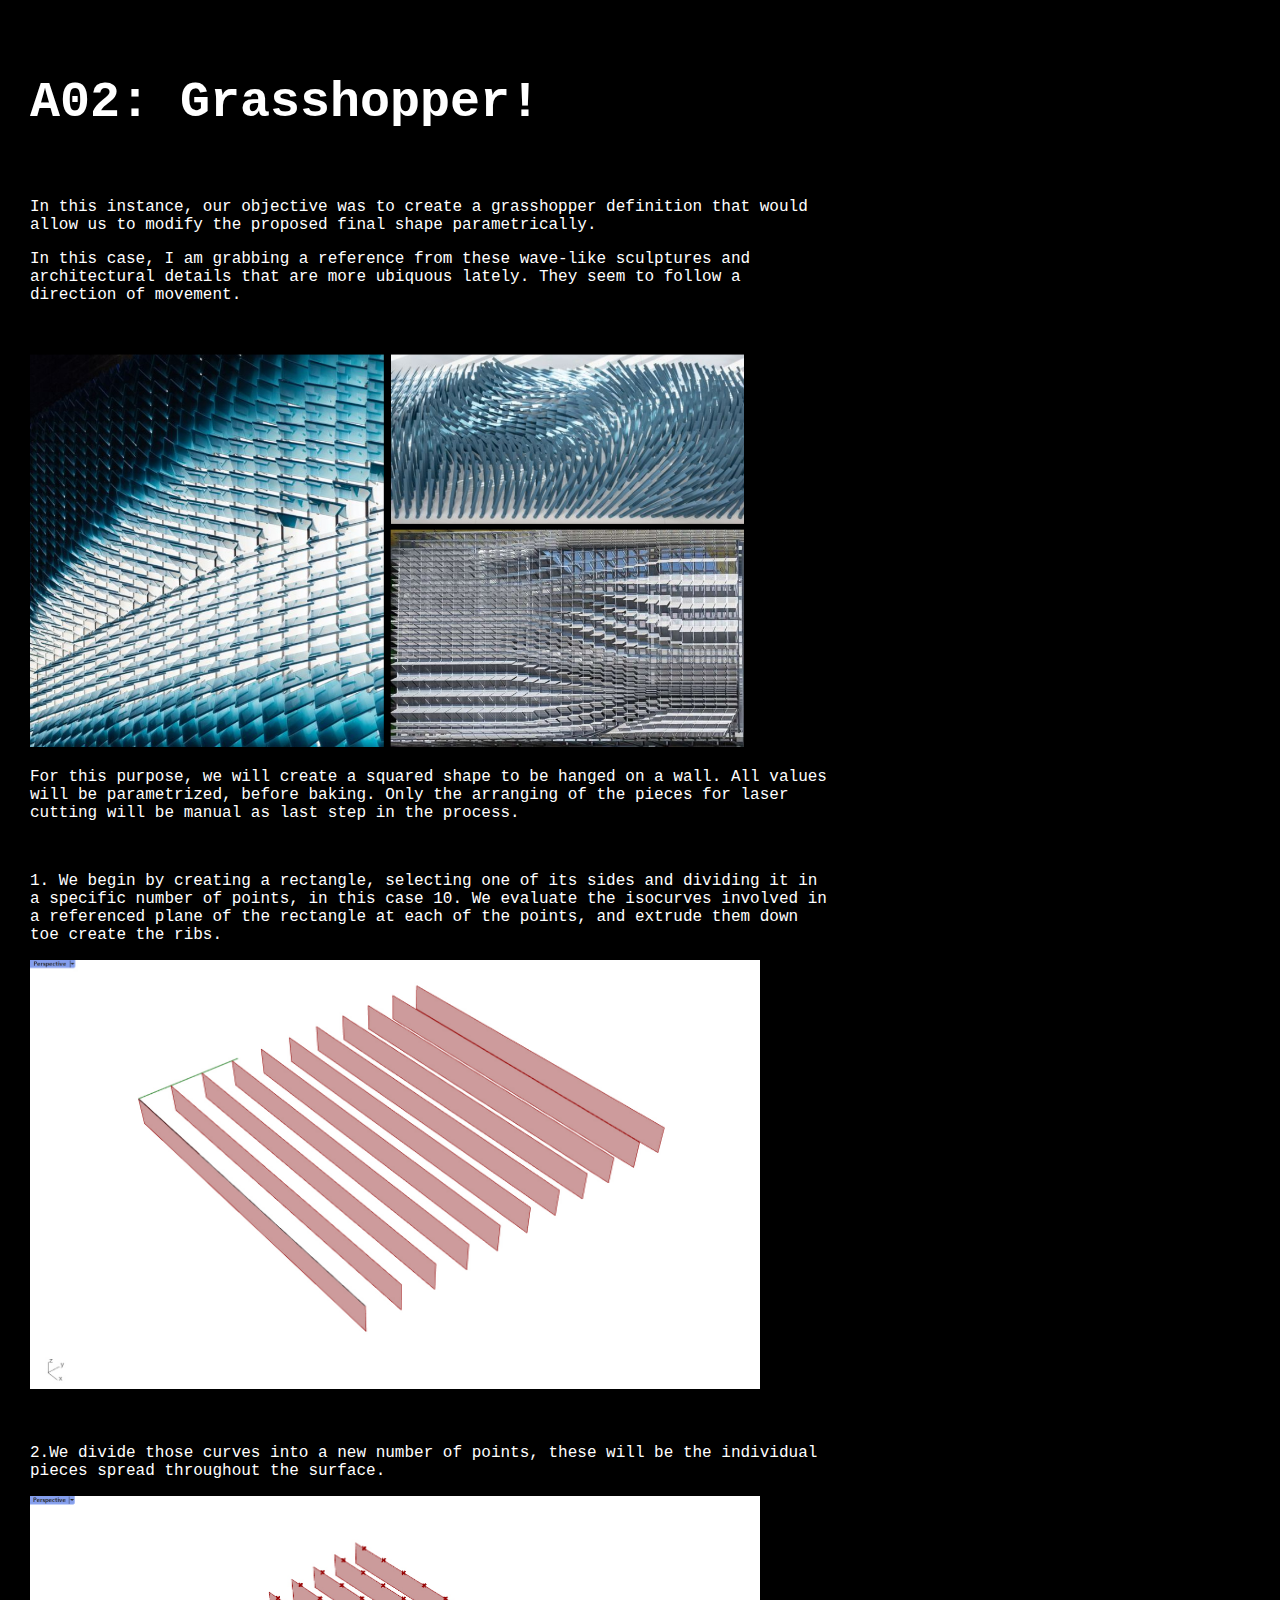
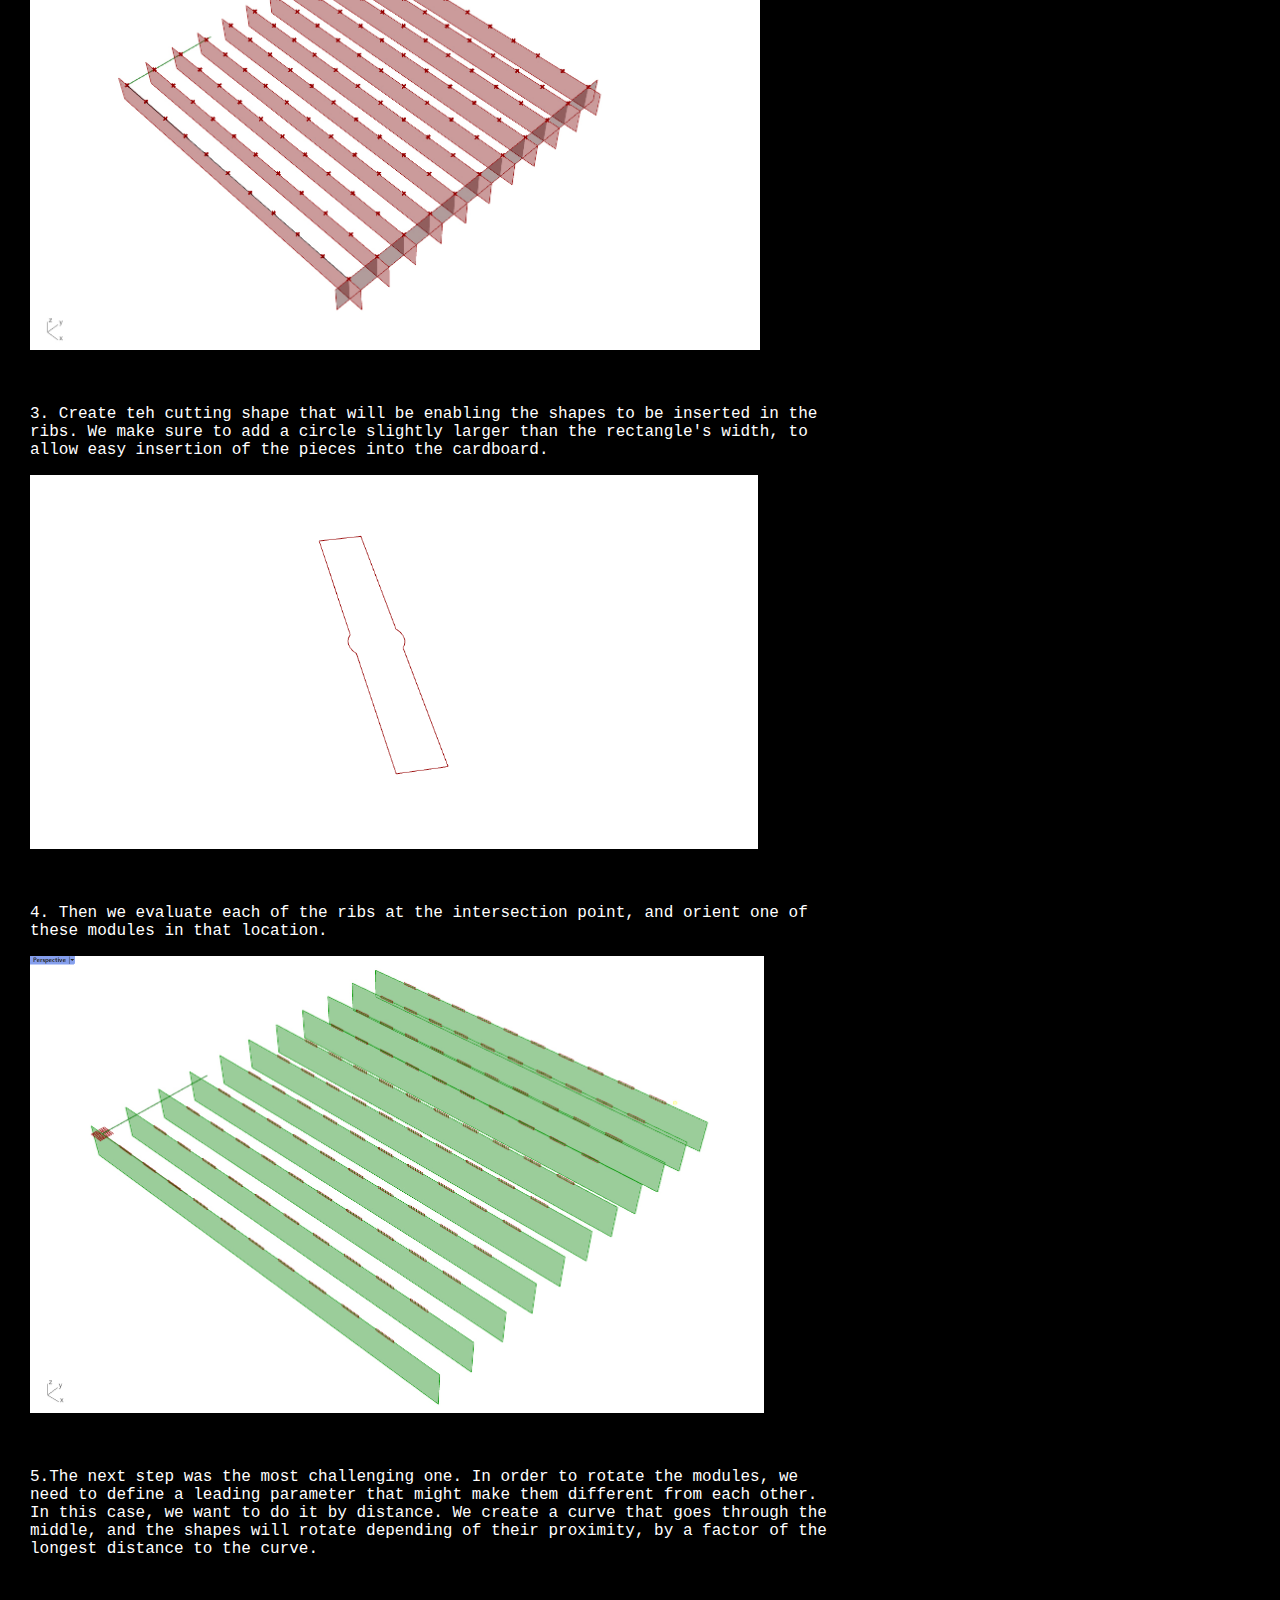
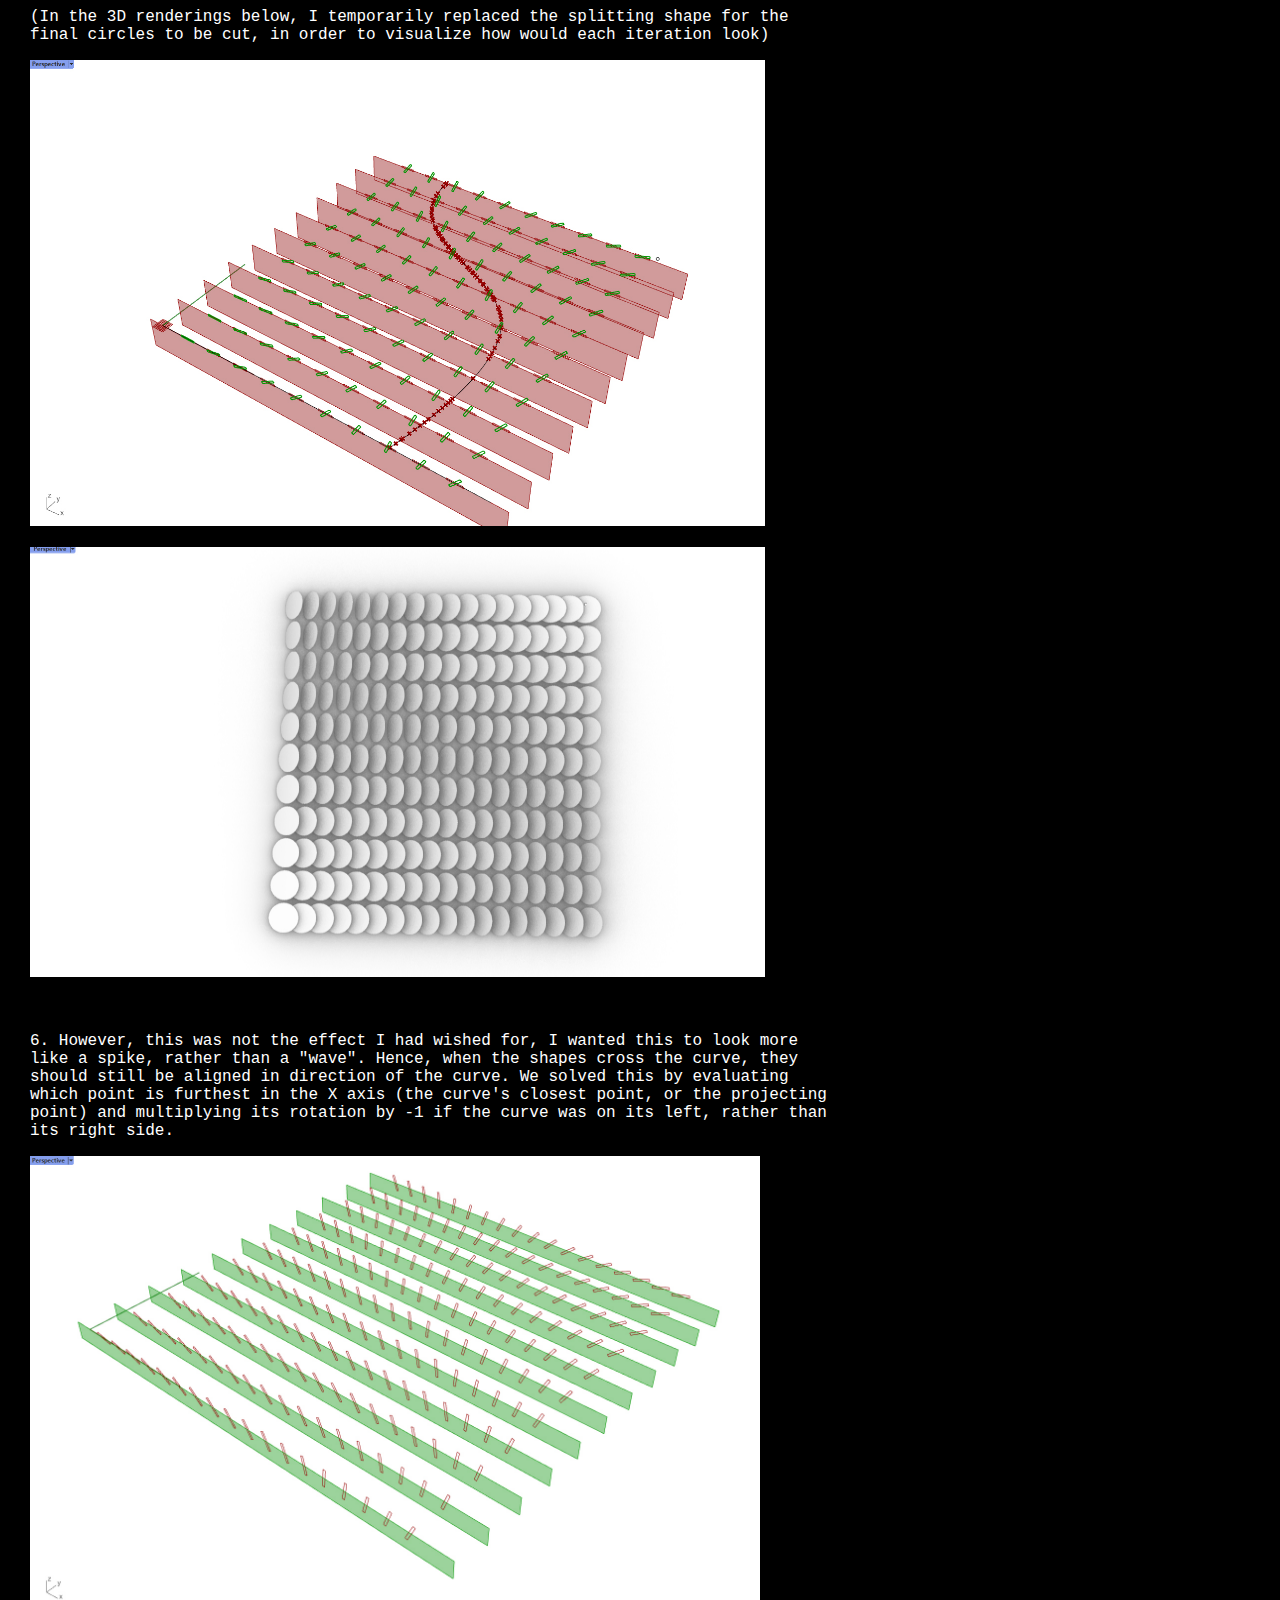
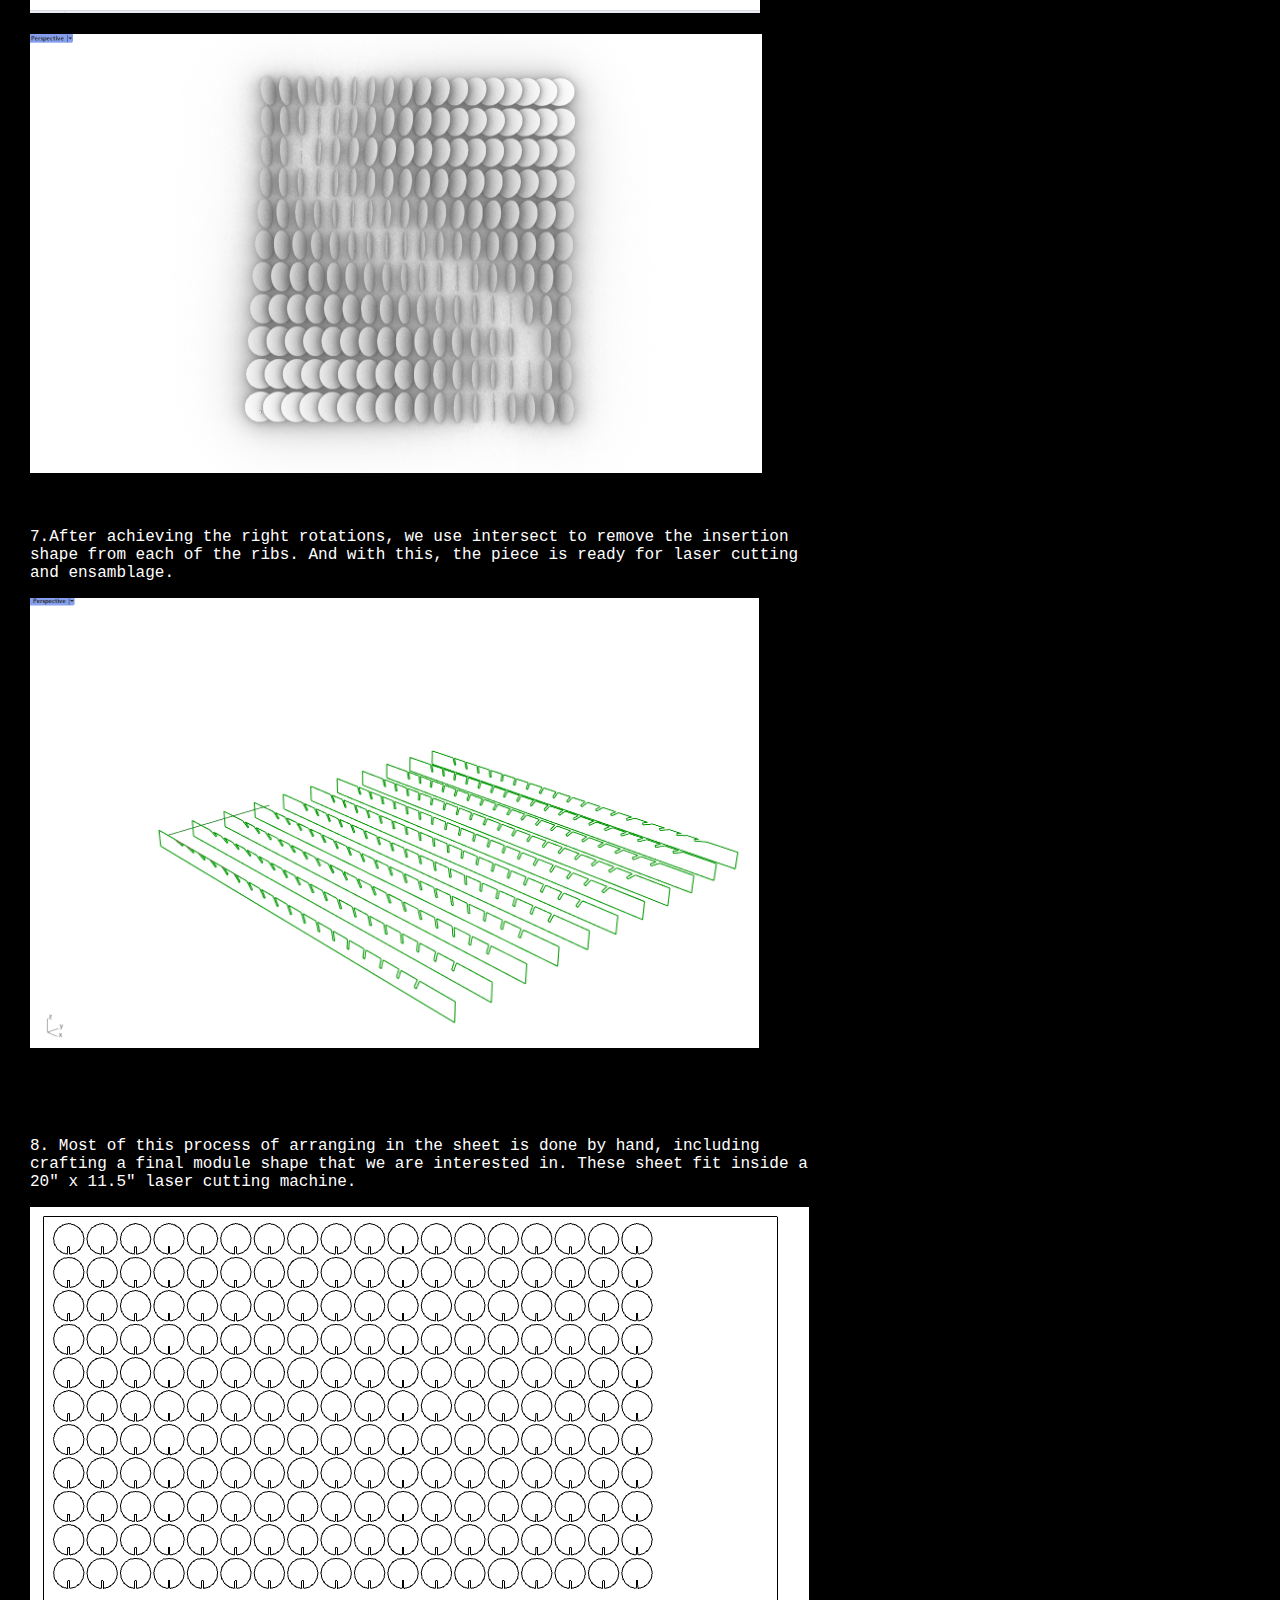
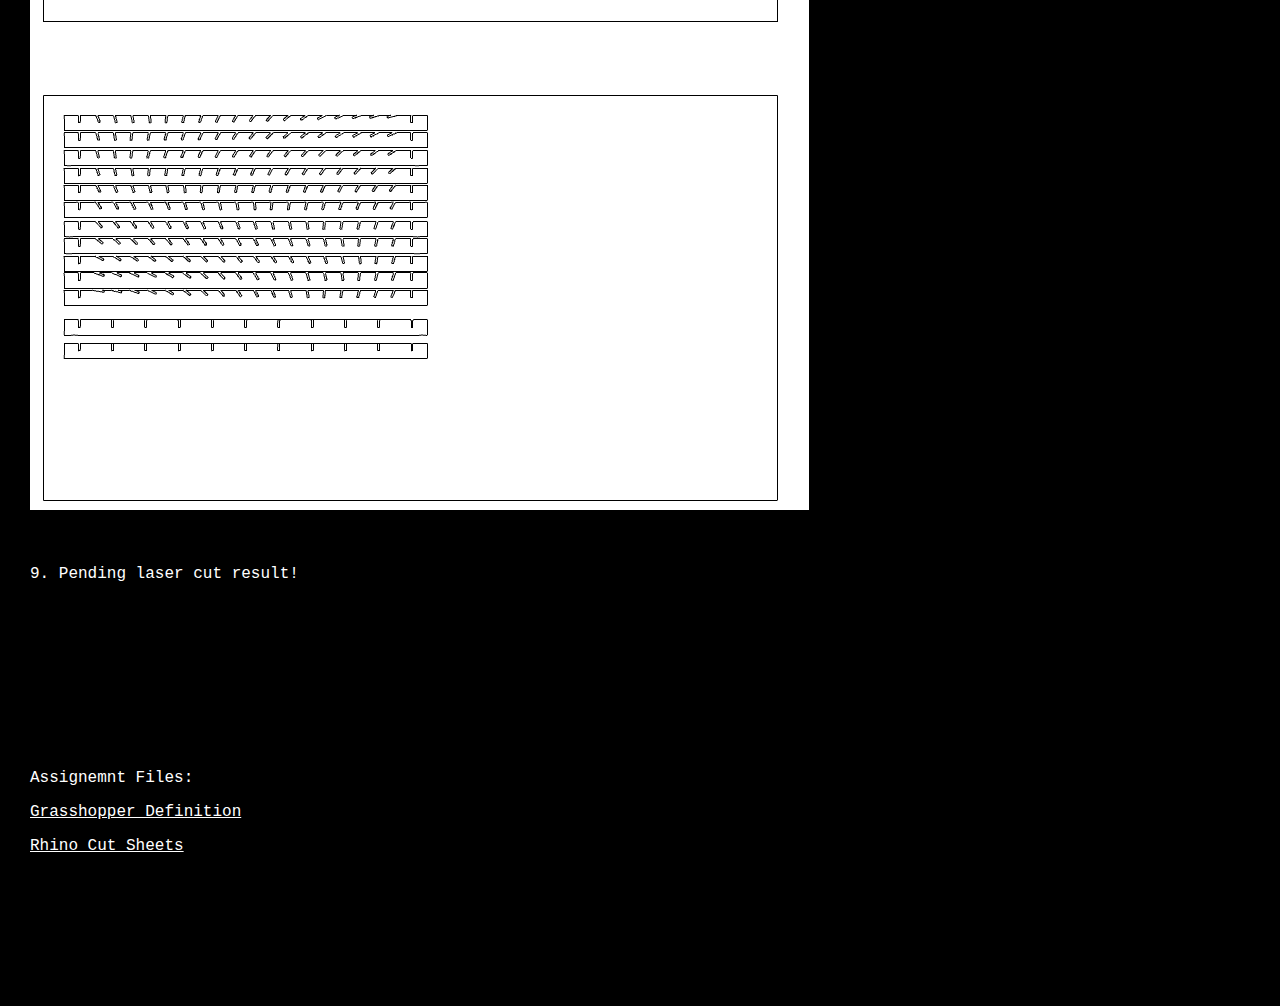
==== assignment2.html @ 7837dbb8 "Completed A2 upload _ pending A1" ====
<!DOCTYPE html> 
<html> 
    <head> 
        <meta charset="utf-8"> 
        <meta name="viewport" content="width=device-width, maximum-scale=1.0" />

        <title>Example Student's HCDE 439 Physical Computing Page!</title> 

        <link href="style.css" media="screen" rel="stylesheet" type="text/css" />

    </head> 
    <body> 

        <div class="header">
          <h1>A02: Grasshopper!</h1>
          <p>&nbsp;</p>
            <p>In this instance, our objective was to create a grasshopper definition that would allow us to modify the proposed final shape parametrically. </p>
            <p>In this case, I am grabbing a reference from these wave-like sculptures and architectural details that are more ubiquous lately. They seem to follow a direction of movement.</p>
            <p>&nbsp;</p>
            <p></a>
            <img src="A2/A02_A2_reference.jpg" width="714" height="393" alt=""/></p>
            <p>For this purpose, we will create a squared shape to be hanged on a wall. All values will be parametrized, before baking. Only the arranging of the pieces for laser cutting will be manual as last step in the process.</p>
            <p>&nbsp;</p>
            <p>1. We begin by creating a rectangle, selecting one of its sides and dividing it in a specific number of points, in this case 10. We evaluate the isocurves involved in a referenced plane of the rectangle at each of the points, and extrude them down toe create the ribs.</p>
            <p><img src="A2/A02_03.jpg" width="730" height="429" alt=""/></p>
            <p>&nbsp;</p>
            <p>2.We divide those curves into a new number of points, these will be the individual pieces spread throughout the surface.</p>
            <p><img src="A2/A02_04.jpg" width="730" height="454" alt=""/></p>
            <p>&nbsp;</p>
          <p>3. Create teh cutting shape that will be enabling the shapes to be inserted in the ribs. We make sure to add a circle slightly larger than the rectangle's width, to allow easy insertion of the pieces into the cardboard.</p>
            <p><img src="A2/A00.png" width="728" height="374" alt=""/></p>
          <p>&nbsp;</p>
          <p>4. Then we evaluate each of the ribs at the intersection point, and orient one of these modules in that location.</p>
          <p><img src="A2/A02_06.jpg" width="734" height="457" alt=""/></p>
          <p>&nbsp;</p>
          <p>5.The next step was the most challenging one. In order to rotate the modules, we need to define a leading parameter that might make them different from each other. In this case, we want to do it by distance. We create a curve that goes through the middle, and the shapes will rotate depending of their proximity, by a factor of the longest distance to the curve.</p>
          <p>&nbsp;</p>
          <p>(In the 3D renderings below, I temporarily replaced the splitting shape for the final circles to be cut, in order to visualize how would each iteration look)</p>
          <p><img src="A2/A02_07.jpg" width="735" height="466" alt=""/></p>
          <p><img src="A2/A02_08.jpg" width="735" height="430" alt=""/></p>
          <p>&nbsp;</p>
          <p>6. However, this was not the effect I had wished for, I wanted this to look more like a spike, rather than a &quot;wave&quot;. Hence, when the shapes cross the curve, they should still be aligned in direction of the curve. We solved this by evaluating which point is furthest in the X axis (the curve's closest point, or the projecting point) and multiplying its rotation by -1 if the curve was on its left, rather than its right side.</p>
          <p><img src="A2/A02_10.jpg" width="730" height="457" alt=""/></p>
          <p><img src="A2/A02_09.jpg" width="732" height="439" alt=""/></p>
          <p>&nbsp;</p>
          <p>7.After achieving the right rotations, we use intersect to remove the insertion shape from each of the ribs. And with this, the piece is ready for laser cutting and ensamblage.</p>
          <p><img src="A2/A02_11.jpg" width="729" height="450" alt=""/></p>
          <p>&nbsp;</p>
          <p>&nbsp;</p>
          <p>8. Most of this process of arranging in the sheet is done by hand, including crafting a final module shape that we are interested in. These sheet fit inside a 20&quot; x 11.5&quot; laser cutting machine.</p>
          <p><img src="A2/CutSheet.png" width="779" height="903" alt=""/></p>
          <p>&nbsp;</p>
          <p>9. Pending laser cut result!</p>
          <p>&nbsp;</p>
          <p>&nbsp;</p>
          <p>&nbsp;</p>
          <p>&nbsp;</p>
          <p>&nbsp;</p>
          <p>Assignemnt Files:</p>
          <p><a href="A2/A2_GH Script_Rodrigo Tarriba.gh">Grasshopper Definition</a></p>
          <p><a href="A2/A2_CutSheet_RodrigoTarriba.3dm">Rhino Cut Sheets</a></p>
        </div>
        
    </body>
</html>
---- style.css ----
Awesome code
html, body {
    padding: 0 0 0 0;
    margin-top: 10px;
    margin-right: 0px;
    margin-left: 0px;
    margin-bottom: 105px;
    font-family: Consolas, "Andale Mono", "Lucida Console", "Lucida Sans Typewriter", Monaco, "Courier New", monospace;
	background: #000000;
}

h1,h2,h3,h4 {
    font-family: Consolas, "Andale Mono", "Lucida Console", "Lucida Sans Typewriter", Monaco, "Courier New", monospace;
    color: #FFFFFF;
  }


a {
    color: #FFFFFF;
}

.header {
  color: #fff;
  width: 800px;
  height: 200
	  px;
  padding: 30px 30px 30px;
}

.header h1 {
  font-size: 50px;
  }

.assignment {
  font-size: 12px;
  line-height: 24px;
  font-family: 'Helvetica', 'Arial', 'Sans';
  padding: 5px 5px 5px 5px;
  width: 200px;
  height: 350px;
  float: left;

}

.bigletter{
  font-size: 36px;
  font-family: 'Helvetica'
}


.assignment a {
    color: #000;
    text-decoration: none;
}

.assignment a:hover {
    background: #F06;
    color: #FFFFFF;
    text-decoration: none;
}


.footer {
    width: 1100px;
    float: left;
    padding: 300px 0px 30px 30px;
}

.widebody {
    width: 800px;
    padding: 0px 30px 30px 30px;
}

.widebody a {
}

.widebody a:hover {
  background: #F06;
  color: #fff;
  text-decoration: none;
}
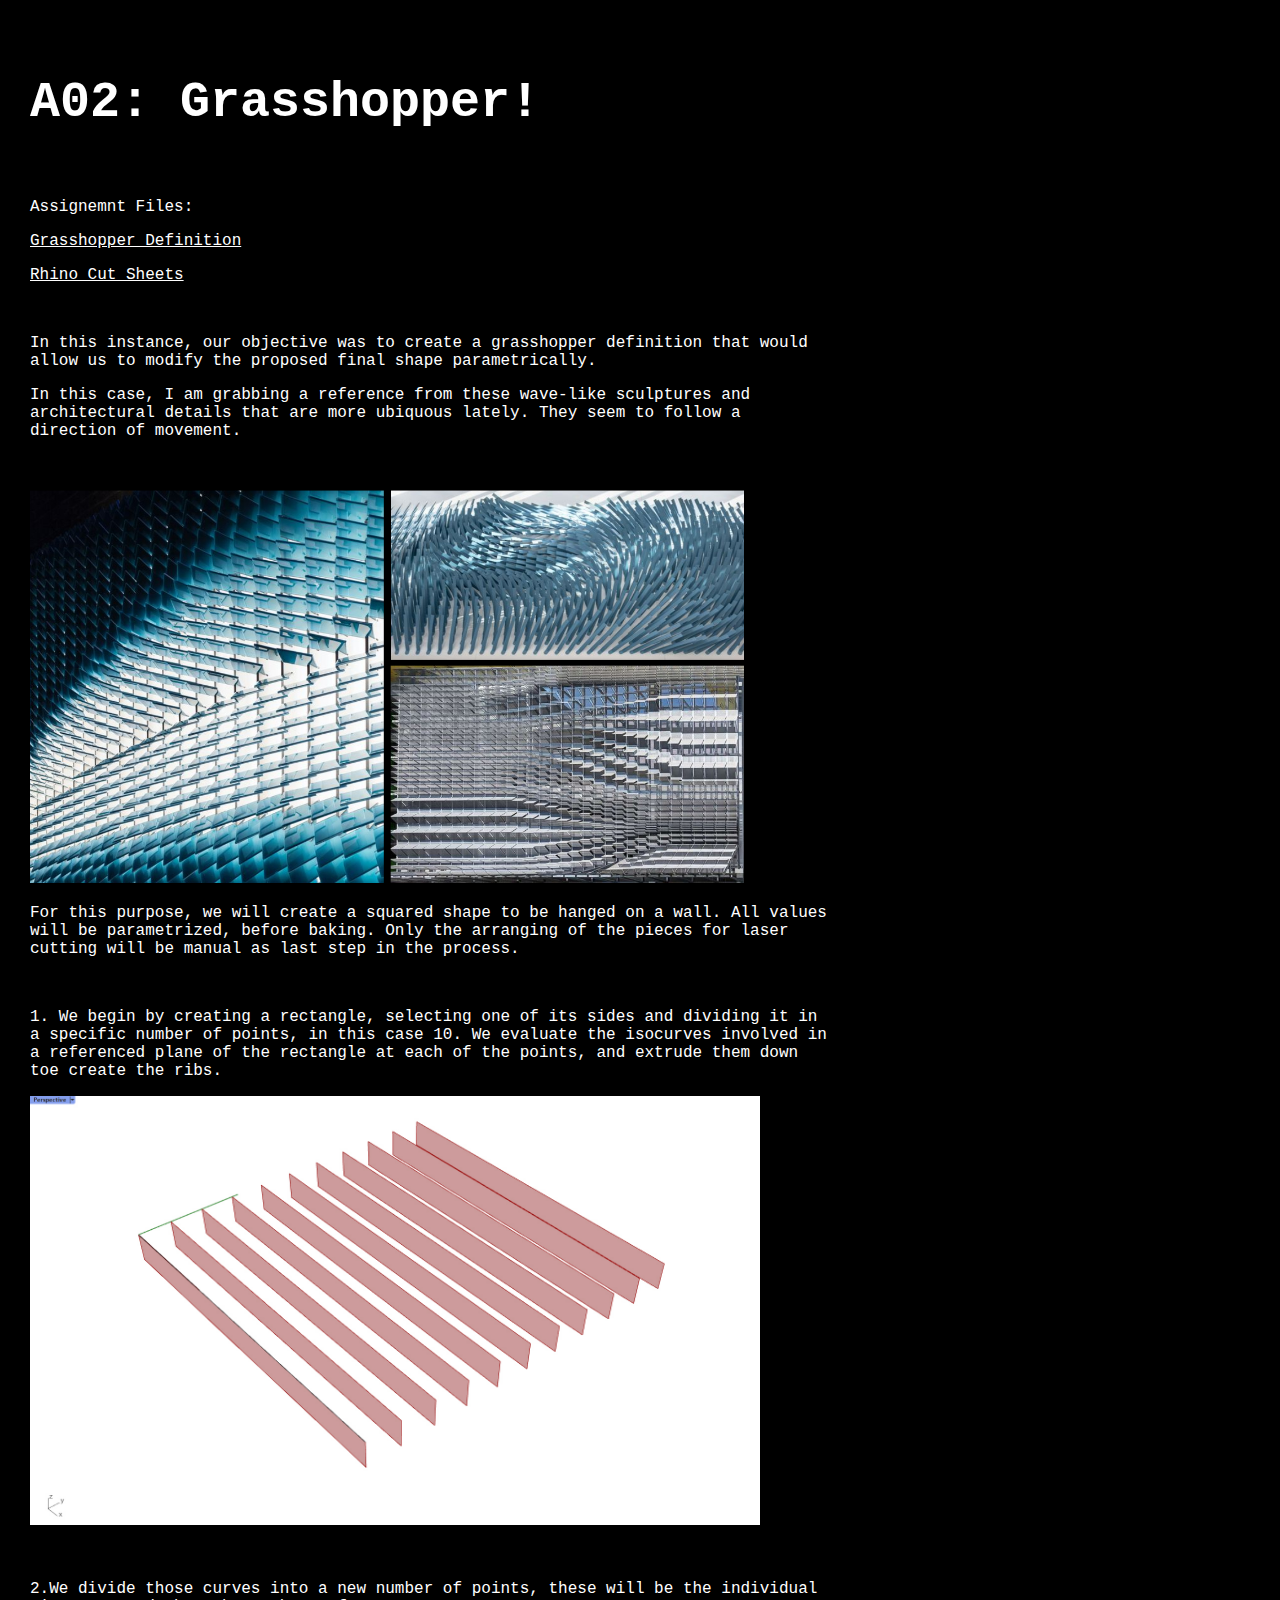
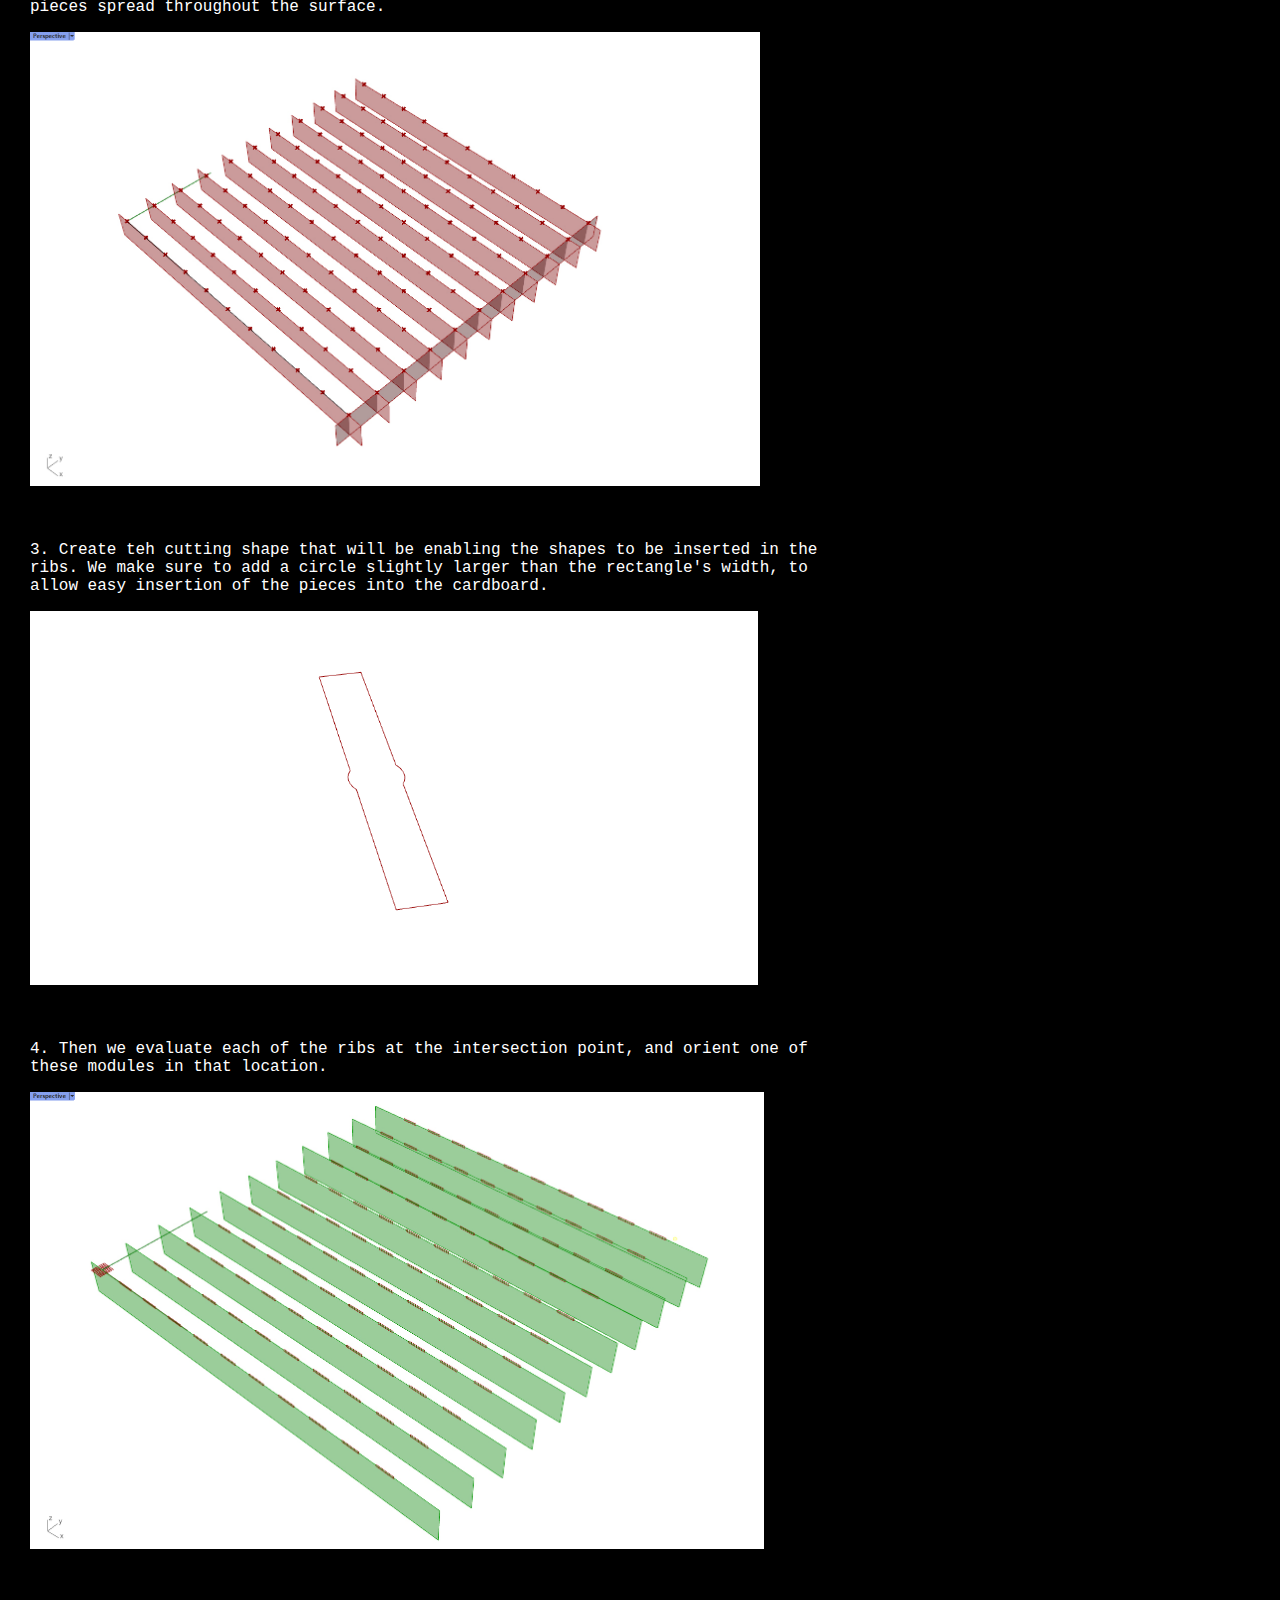
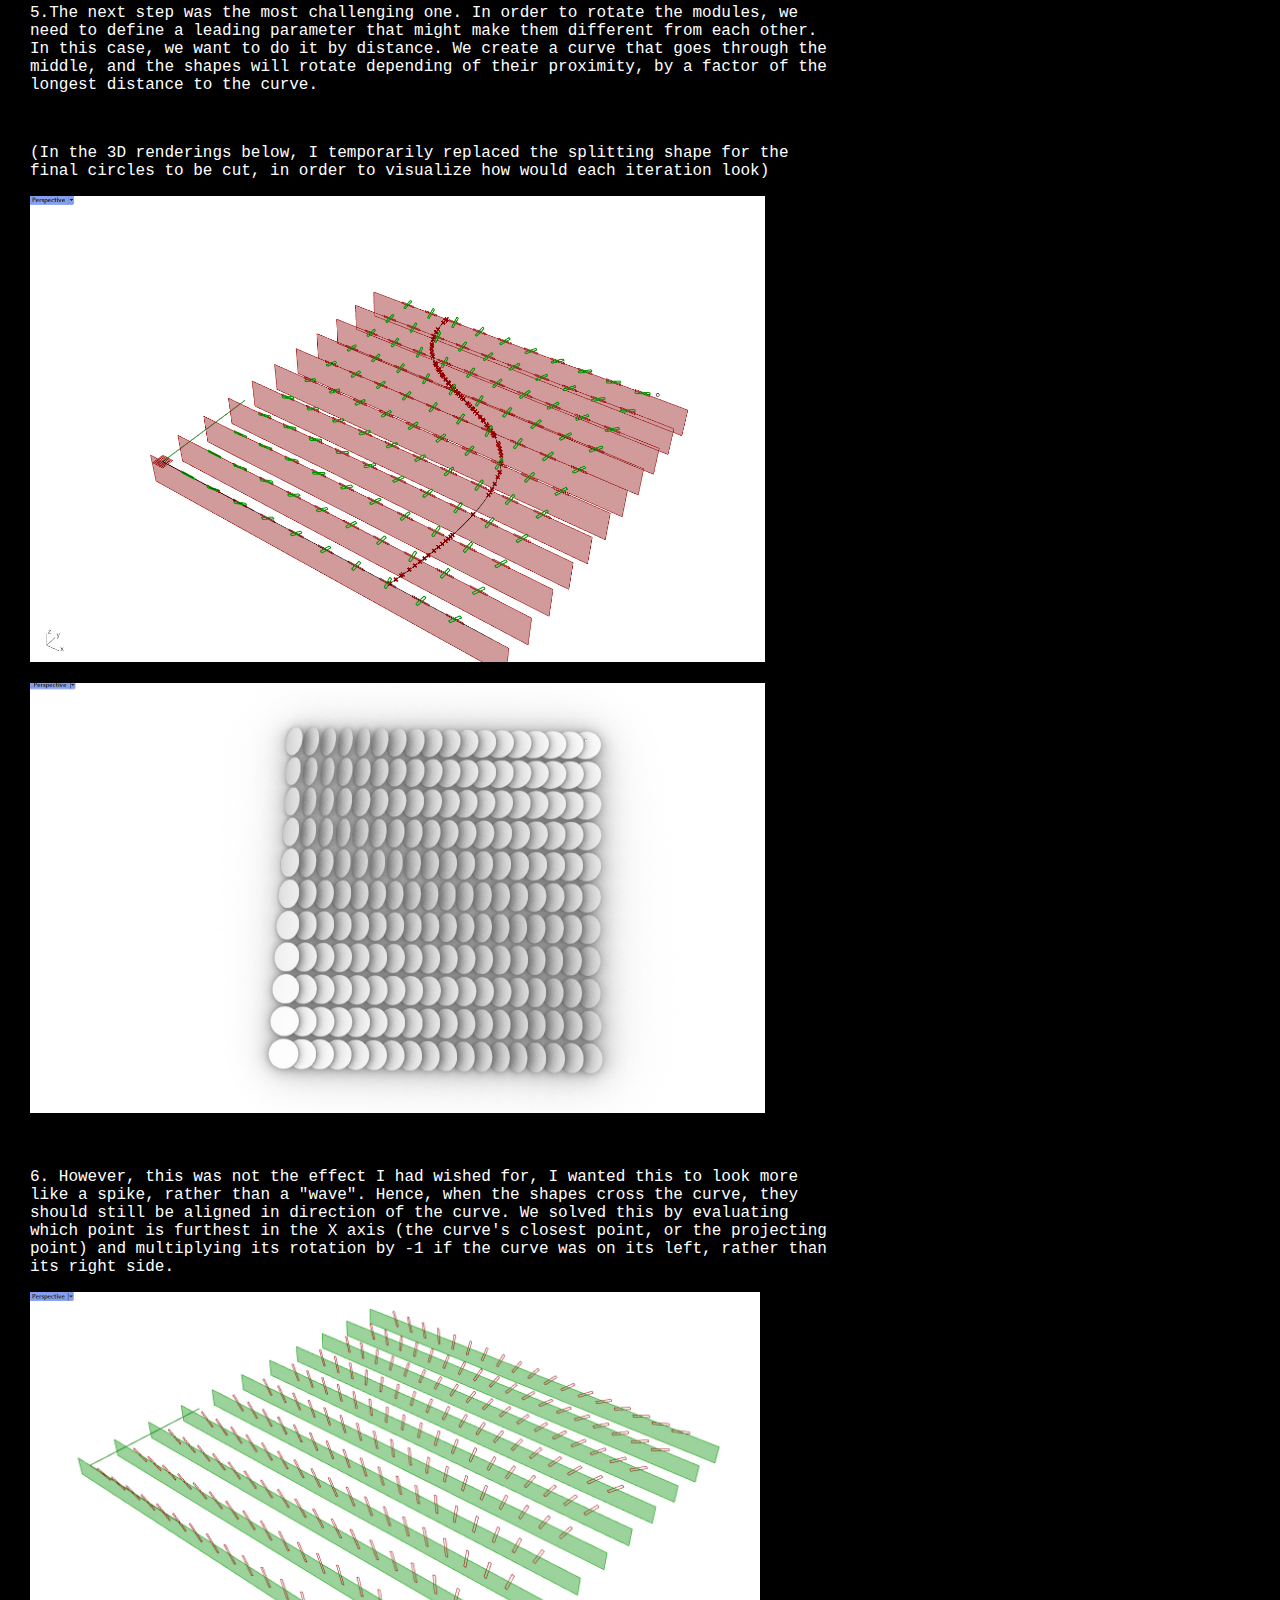
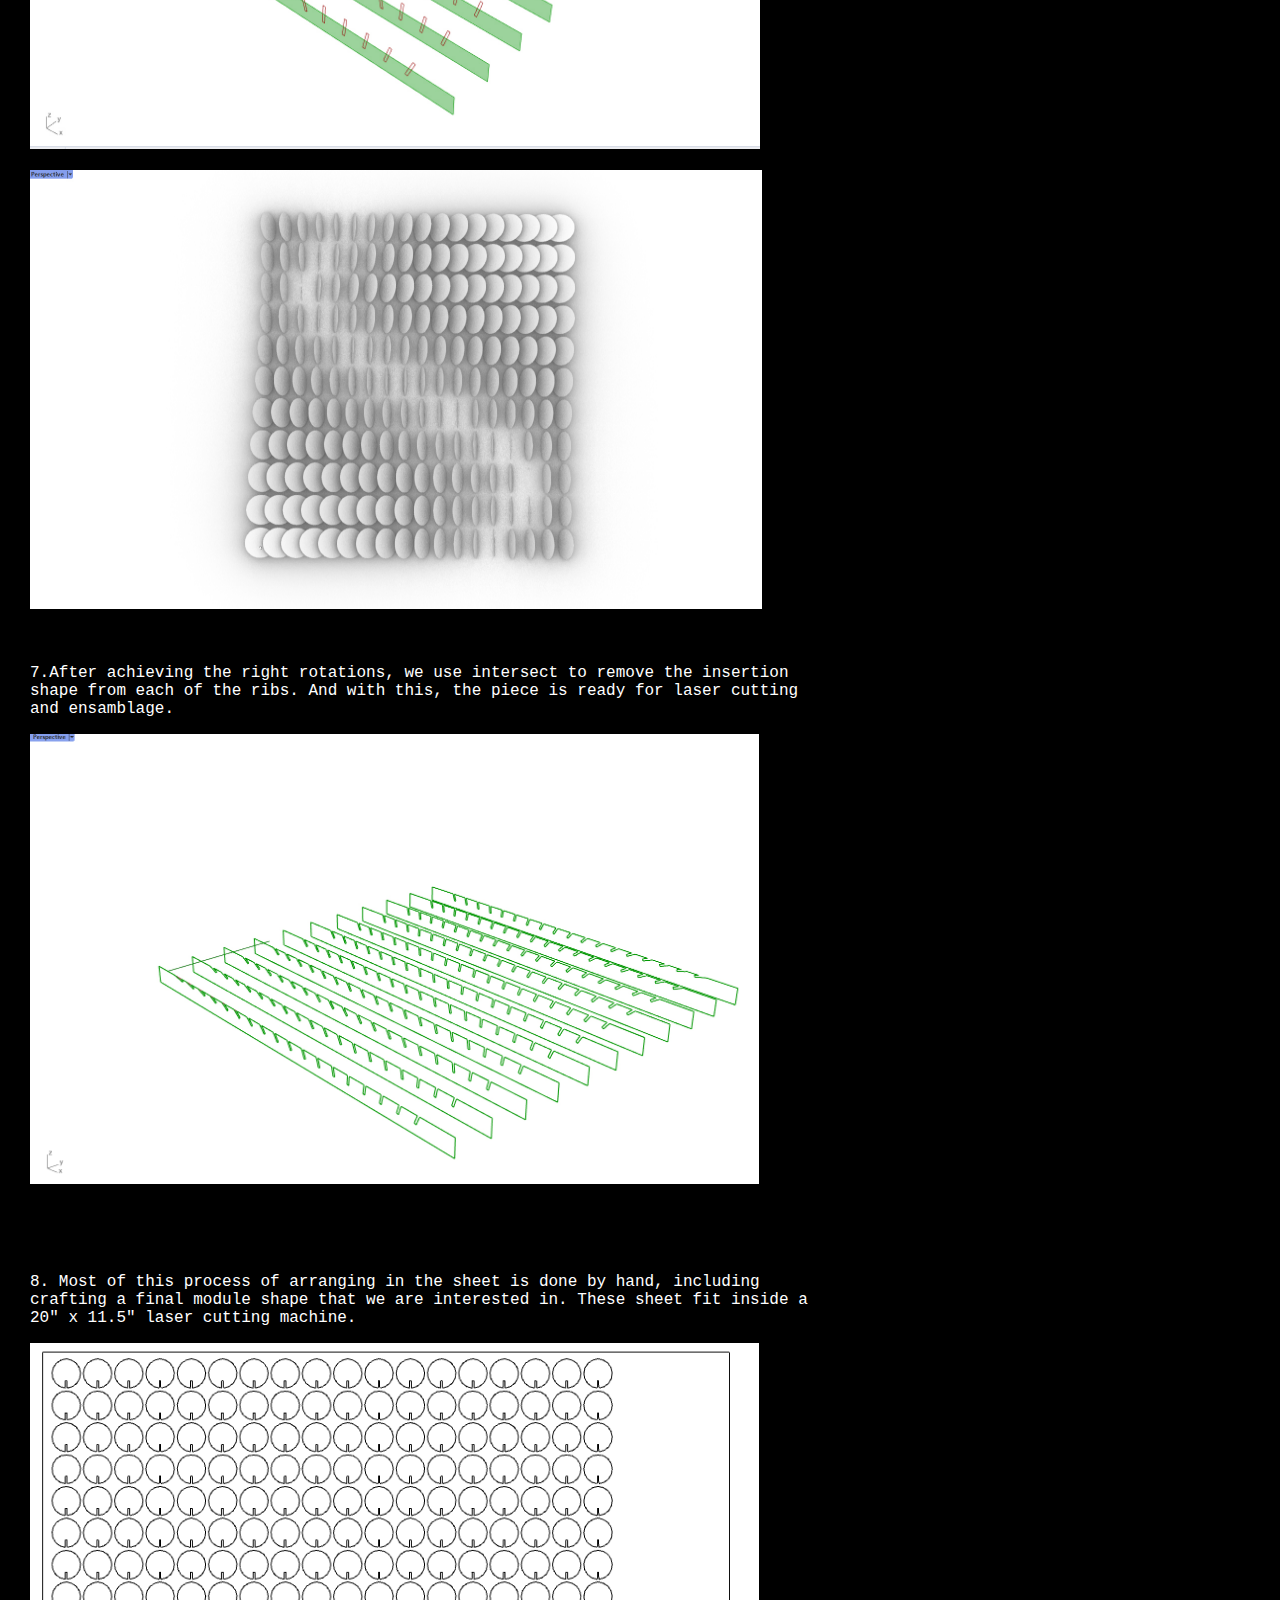
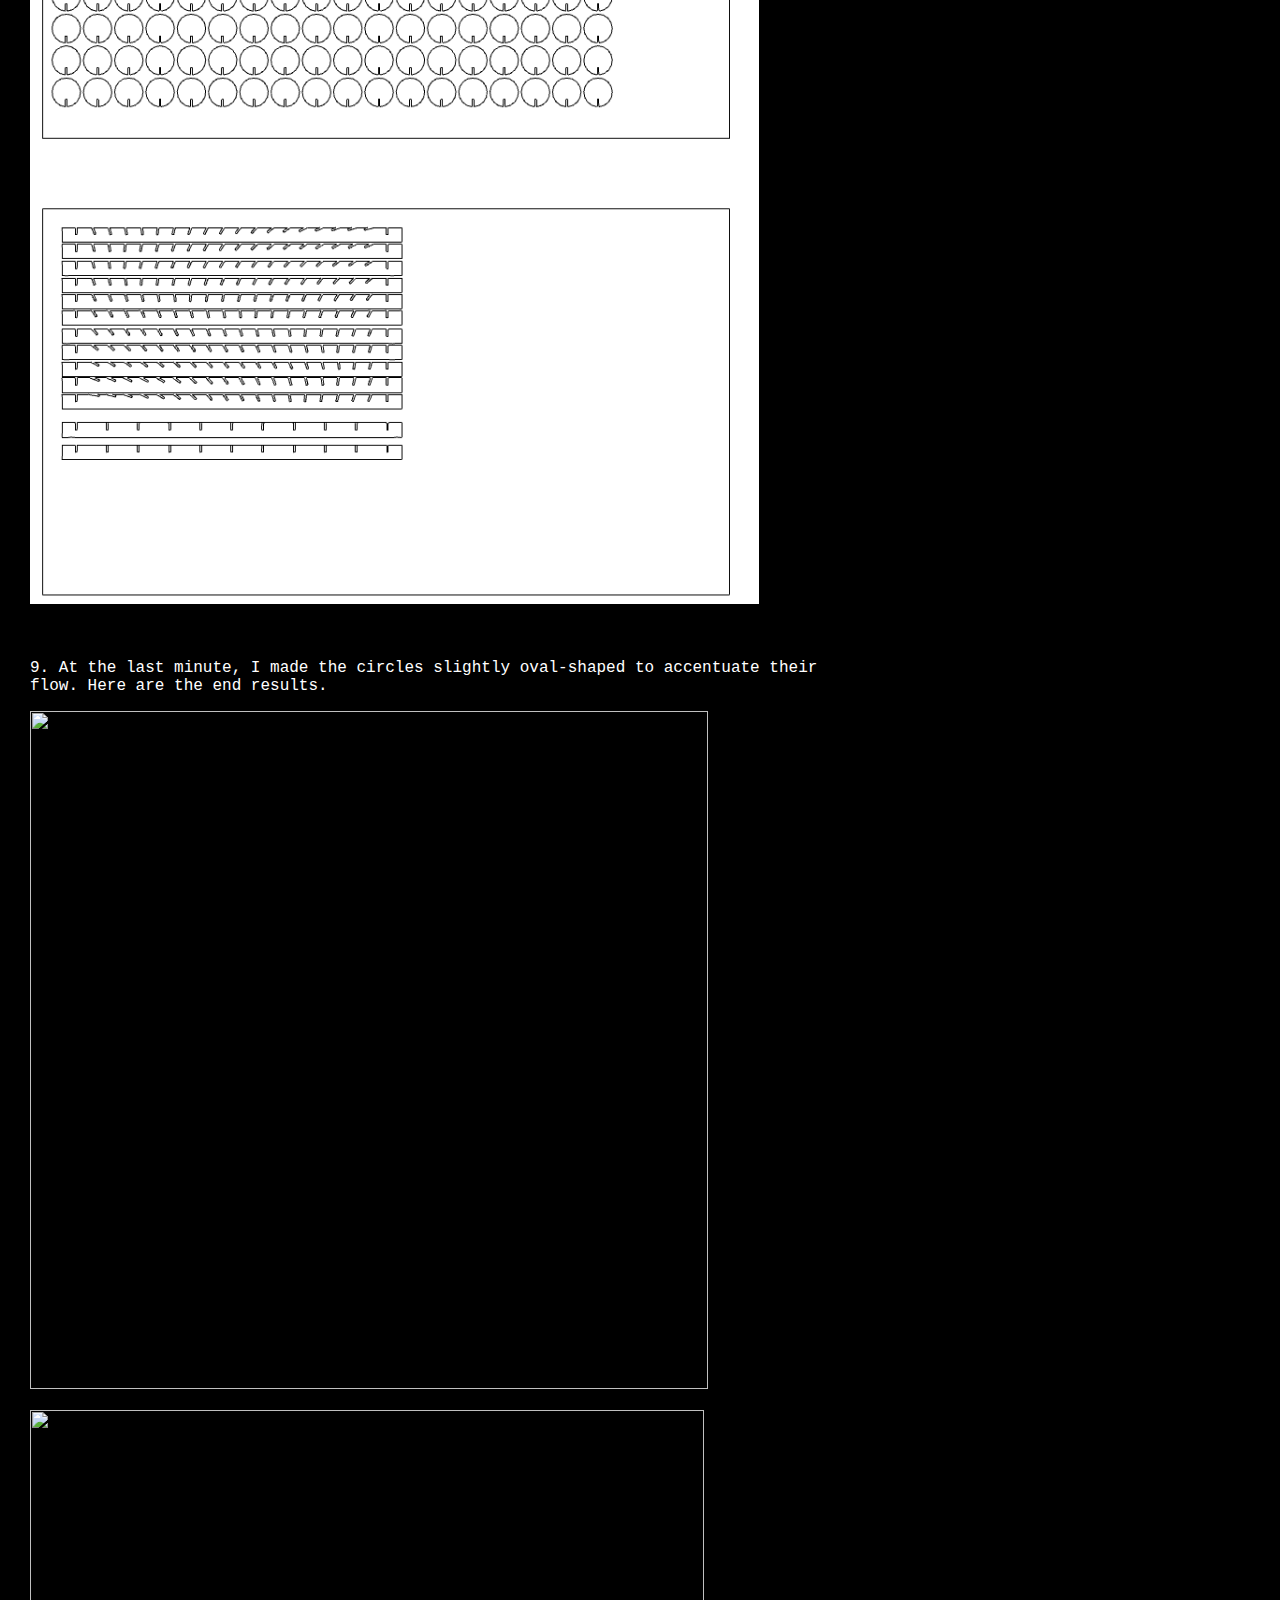
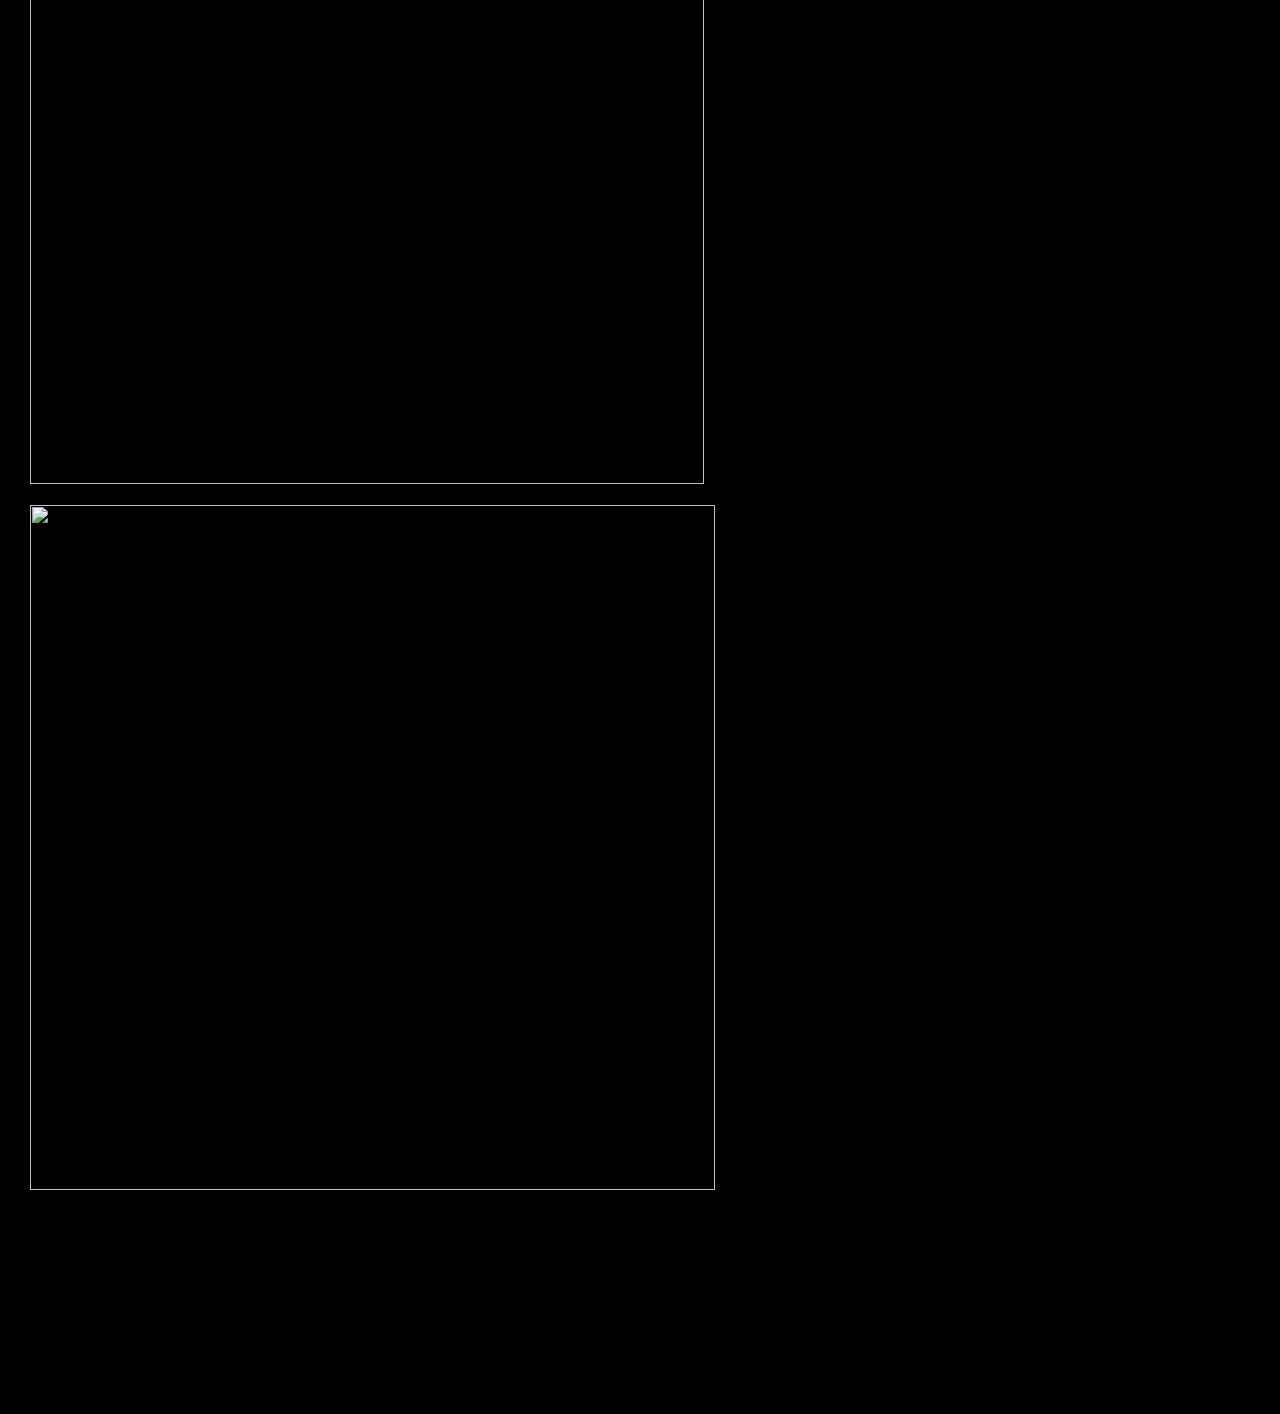
==== commit abf1d415: "A04 Update1" ====
--- a/assignment2.html
+++ b/assignment2.html
@@ -1,65 +1,66 @@
-<!DOCTYPE html> 
-<html> 
-    <head> 
-        <meta charset="utf-8"> 
-        <meta name="viewport" content="width=device-width, maximum-scale=1.0" />
-
-        <title>Example Student's HCDE 439 Physical Computing Page!</title> 
-
-        <link href="style.css" media="screen" rel="stylesheet" type="text/css" />
-
-    </head> 
-    <body> 
-
-        <div class="header">
-          <h1>A02: Grasshopper!</h1>
-          <p>&nbsp;</p>
-            <p>In this instance, our objective was to create a grasshopper definition that would allow us to modify the proposed final shape parametrically. </p>
-            <p>In this case, I am grabbing a reference from these wave-like sculptures and architectural details that are more ubiquous lately. They seem to follow a direction of movement.</p>
-            <p>&nbsp;</p>
-            <p></a>
-            <img src="A2/A02_A2_reference.jpg" width="714" height="393" alt=""/></p>
-            <p>For this purpose, we will create a squared shape to be hanged on a wall. All values will be parametrized, before baking. Only the arranging of the pieces for laser cutting will be manual as last step in the process.</p>
-            <p>&nbsp;</p>
-            <p>1. We begin by creating a rectangle, selecting one of its sides and dividing it in a specific number of points, in this case 10. We evaluate the isocurves involved in a referenced plane of the rectangle at each of the points, and extrude them down toe create the ribs.</p>
-            <p><img src="A2/A02_03.jpg" width="730" height="429" alt=""/></p>
-            <p>&nbsp;</p>
-            <p>2.We divide those curves into a new number of points, these will be the individual pieces spread throughout the surface.</p>
-            <p><img src="A2/A02_04.jpg" width="730" height="454" alt=""/></p>
-            <p>&nbsp;</p>
-          <p>3. Create teh cutting shape that will be enabling the shapes to be inserted in the ribs. We make sure to add a circle slightly larger than the rectangle's width, to allow easy insertion of the pieces into the cardboard.</p>
-            <p><img src="A2/A00.png" width="728" height="374" alt=""/></p>
-          <p>&nbsp;</p>
-          <p>4. Then we evaluate each of the ribs at the intersection point, and orient one of these modules in that location.</p>
-          <p><img src="A2/A02_06.jpg" width="734" height="457" alt=""/></p>
-          <p>&nbsp;</p>
-          <p>5.The next step was the most challenging one. In order to rotate the modules, we need to define a leading parameter that might make them different from each other. In this case, we want to do it by distance. We create a curve that goes through the middle, and the shapes will rotate depending of their proximity, by a factor of the longest distance to the curve.</p>
-          <p>&nbsp;</p>
-          <p>(In the 3D renderings below, I temporarily replaced the splitting shape for the final circles to be cut, in order to visualize how would each iteration look)</p>
-          <p><img src="A2/A02_07.jpg" width="735" height="466" alt=""/></p>
-          <p><img src="A2/A02_08.jpg" width="735" height="430" alt=""/></p>
-          <p>&nbsp;</p>
-          <p>6. However, this was not the effect I had wished for, I wanted this to look more like a spike, rather than a &quot;wave&quot;. Hence, when the shapes cross the curve, they should still be aligned in direction of the curve. We solved this by evaluating which point is furthest in the X axis (the curve's closest point, or the projecting point) and multiplying its rotation by -1 if the curve was on its left, rather than its right side.</p>
-          <p><img src="A2/A02_10.jpg" width="730" height="457" alt=""/></p>
-          <p><img src="A2/A02_09.jpg" width="732" height="439" alt=""/></p>
-          <p>&nbsp;</p>
-          <p>7.After achieving the right rotations, we use intersect to remove the insertion shape from each of the ribs. And with this, the piece is ready for laser cutting and ensamblage.</p>
-          <p><img src="A2/A02_11.jpg" width="729" height="450" alt=""/></p>
-          <p>&nbsp;</p>
-          <p>&nbsp;</p>
-          <p>8. Most of this process of arranging in the sheet is done by hand, including crafting a final module shape that we are interested in. These sheet fit inside a 20&quot; x 11.5&quot; laser cutting machine.</p>
-          <p><img src="A2/CutSheet.png" width="779" height="903" alt=""/></p>
-          <p>&nbsp;</p>
-          <p>9. Pending laser cut result!</p>
-          <p>&nbsp;</p>
-          <p>&nbsp;</p>
-          <p>&nbsp;</p>
-          <p>&nbsp;</p>
-          <p>&nbsp;</p>
-          <p>Assignemnt Files:</p>
-          <p><a href="A2/A2_GH Script_Rodrigo Tarriba.gh">Grasshopper Definition</a></p>
-          <p><a href="A2/A2_CutSheet_RodrigoTarriba.3dm">Rhino Cut Sheets</a></p>
-        </div>
-        
-    </body>
-</html>
+<!DOCTYPE html> 
+<html> 
+    <head> 
+        <meta charset="utf-8"> 
+        <meta name="viewport" content="width=device-width, maximum-scale=1.0" />
+
+        <title>Example Student's HCDE 439 Physical Computing Page!</title> 
+
+        <link href="style.css" media="screen" rel="stylesheet" type="text/css" />
+
+    </head> 
+    <body> 
+
+        <div class="header">
+          <h1>A02: Grasshopper!</h1>
+          <p>&nbsp;</p>
+          <p>Assignemnt Files:</p>
+          <p><a href="A2/A2_GH Script_Rodrigo Tarriba.gh">Grasshopper Definition</a></p>
+          <p><a href="A2/A2_CutSheet_RodrigoTarriba.3dm">Rhino Cut Sheets</a></p>
+          <p>&nbsp;</p>
+            <p>In this instance, our objective was to create a grasshopper definition that would allow us to modify the proposed final shape parametrically. </p>
+            <p>In this case, I am grabbing a reference from these wave-like sculptures and architectural details that are more ubiquous lately. They seem to follow a direction of movement.</p>
+            <p>&nbsp;</p>
+            <p></a>
+            <img src="A2/A02_A2_reference.jpg" width="714" height="393" alt=""/></p>
+            <p>For this purpose, we will create a squared shape to be hanged on a wall. All values will be parametrized, before baking. Only the arranging of the pieces for laser cutting will be manual as last step in the process.</p>
+            <p>&nbsp;</p>
+            <p>1. We begin by creating a rectangle, selecting one of its sides and dividing it in a specific number of points, in this case 10. We evaluate the isocurves involved in a referenced plane of the rectangle at each of the points, and extrude them down toe create the ribs.</p>
+            <p><img src="A2/A02_03.jpg" width="730" height="429" alt=""/></p>
+            <p>&nbsp;</p>
+            <p>2.We divide those curves into a new number of points, these will be the individual pieces spread throughout the surface.</p>
+            <p><img src="A2/A02_04.jpg" width="730" height="454" alt=""/></p>
+            <p>&nbsp;</p>
+          <p>3. Create teh cutting shape that will be enabling the shapes to be inserted in the ribs. We make sure to add a circle slightly larger than the rectangle's width, to allow easy insertion of the pieces into the cardboard.</p>
+            <p><img src="A2/A00.png" width="728" height="374" alt=""/></p>
+          <p>&nbsp;</p>
+          <p>4. Then we evaluate each of the ribs at the intersection point, and orient one of these modules in that location.</p>
+          <p><img src="A2/A02_06.jpg" width="734" height="457" alt=""/></p>
+          <p>&nbsp;</p>
+          <p>5.The next step was the most challenging one. In order to rotate the modules, we need to define a leading parameter that might make them different from each other. In this case, we want to do it by distance. We create a curve that goes through the middle, and the shapes will rotate depending of their proximity, by a factor of the longest distance to the curve.</p>
+          <p>&nbsp;</p>
+          <p>(In the 3D renderings below, I temporarily replaced the splitting shape for the final circles to be cut, in order to visualize how would each iteration look)</p>
+          <p><img src="A2/A02_07.jpg" width="735" height="466" alt=""/></p>
+          <p><img src="A2/A02_08.jpg" width="735" height="430" alt=""/></p>
+          <p>&nbsp;</p>
+          <p>6. However, this was not the effect I had wished for, I wanted this to look more like a spike, rather than a &quot;wave&quot;. Hence, when the shapes cross the curve, they should still be aligned in direction of the curve. We solved this by evaluating which point is furthest in the X axis (the curve's closest point, or the projecting point) and multiplying its rotation by -1 if the curve was on its left, rather than its right side.</p>
+          <p><img src="A2/A02_10.jpg" width="730" height="457" alt=""/></p>
+          <p><img src="A2/A02_09.jpg" width="732" height="439" alt=""/></p>
+          <p>&nbsp;</p>
+          <p>7.After achieving the right rotations, we use intersect to remove the insertion shape from each of the ribs. And with this, the piece is ready for laser cutting and ensamblage.</p>
+          <p><img src="A2/A02_11.jpg" width="729" height="450" alt=""/></p>
+          <p>&nbsp;</p>
+          <p>&nbsp;</p>
+          <p>8. Most of this process of arranging in the sheet is done by hand, including crafting a final module shape that we are interested in. These sheet fit inside a 20&quot; x 11.5&quot; laser cutting machine.</p>
+          <p><img src="A2/CutSheet.png" width="729" height="861" alt=""/></p>
+          <p>&nbsp;</p>
+          <p>9. At the last minute, I made the circles slightly oval-shaped to accentuate their flow. Here are the end results.</p>
+          <p><img src="A2/A2_Finished_01.jpg" width="678" height="678" alt=""/></p>
+          <p><img src="A2/A2_Finished_02.jpg" width="674" height="674" alt=""/></p>
+          <p><img src="A2/A2_Finished_03.jpg" width="685" height="685" alt=""/></p>
+          <p>&nbsp;</p>
+          <p>&nbsp;</p>
+        </div>
+        
+    </body>
+</html>
--- a/style.css
+++ b/style.css
@@ -1,81 +1,81 @@
-Awesome code
-html, body {
-    padding: 0 0 0 0;
-    margin-top: 10px;
-    margin-right: 0px;
-    margin-left: 0px;
-    margin-bottom: 105px;
-    font-family: Consolas, "Andale Mono", "Lucida Console", "Lucida Sans Typewriter", Monaco, "Courier New", monospace;
-	background: #000000;
-}
-
-h1,h2,h3,h4 {
-    font-family: Consolas, "Andale Mono", "Lucida Console", "Lucida Sans Typewriter", Monaco, "Courier New", monospace;
-    color: #FFFFFF;
-  }
-
-
-a {
-    color: #FFFFFF;
-}
-
-.header {
-  color: #fff;
-  width: 800px;
-  height: 200
-	  px;
-  padding: 30px 30px 30px;
-}
-
-.header h1 {
-  font-size: 50px;
-  }
-
-.assignment {
-  font-size: 12px;
-  line-height: 24px;
-  font-family: 'Helvetica', 'Arial', 'Sans';
-  padding: 5px 5px 5px 5px;
-  width: 200px;
-  height: 350px;
-  float: left;
-
-}
-
-.bigletter{
-  font-size: 36px;
-  font-family: 'Helvetica'
-}
-
-
-.assignment a {
-    color: #000;
-    text-decoration: none;
-}
-
-.assignment a:hover {
-    background: #F06;
-    color: #FFFFFF;
-    text-decoration: none;
-}
-
-
-.footer {
-    width: 1100px;
-    float: left;
-    padding: 300px 0px 30px 30px;
-}
-
-.widebody {
-    width: 800px;
-    padding: 0px 30px 30px 30px;
-}
-
-.widebody a {
-}
-
-.widebody a:hover {
-  background: #F06;
-  color: #fff;
-  text-decoration: none;
-}
+Awesome code
+html, body {
+    padding: 0 0 0 0;
+    margin-top: 10px;
+    margin-right: 0px;
+    margin-left: 0px;
+    margin-bottom: 105px;
+    font-family: Consolas, "Andale Mono", "Lucida Console", "Lucida Sans Typewriter", Monaco, "Courier New", monospace;
+	background: #000000;
+}
+
+h1,h2,h3,h4 {
+    font-family: Consolas, "Andale Mono", "Lucida Console", "Lucida Sans Typewriter", Monaco, "Courier New", monospace;
+    color: #FFFFFF;
+  }
+
+
+a {
+    color: #FFFFFF;
+}
+
+.header {
+  color: #fff;
+  width: 800px;
+  height: 200
+	  px;
+  padding: 30px 30px 30px;
+}
+
+.header h1 {
+  font-size: 50px;
+  }
+
+.assignment {
+  font-size: 12px;
+  line-height: 24px;
+  font-family: 'Helvetica', 'Arial', 'Sans';
+  padding: 5px 5px 5px 5px;
+  width: 200px;
+  height: 350px;
+  float: left;
+
+}
+
+.bigletter{
+  font-size: 36px;
+  font-family: 'Helvetica'
+}
+
+
+.assignment a {
+    color: #000;
+    text-decoration: none;
+}
+
+.assignment a:hover {
+    background: #F06;
+    color: #FFFFFF;
+    text-decoration: none;
+}
+
+
+.footer {
+    width: 1100px;
+    float: left;
+    padding: 300px 0px 30px 30px;
+}
+
+.widebody {
+    width: 800px;
+    padding: 0px 30px 30px 30px;
+}
+
+.widebody a {
+}
+
+.widebody a:hover {
+  background: #F06;
+  color: #fff;
+  text-decoration: none;
+}
